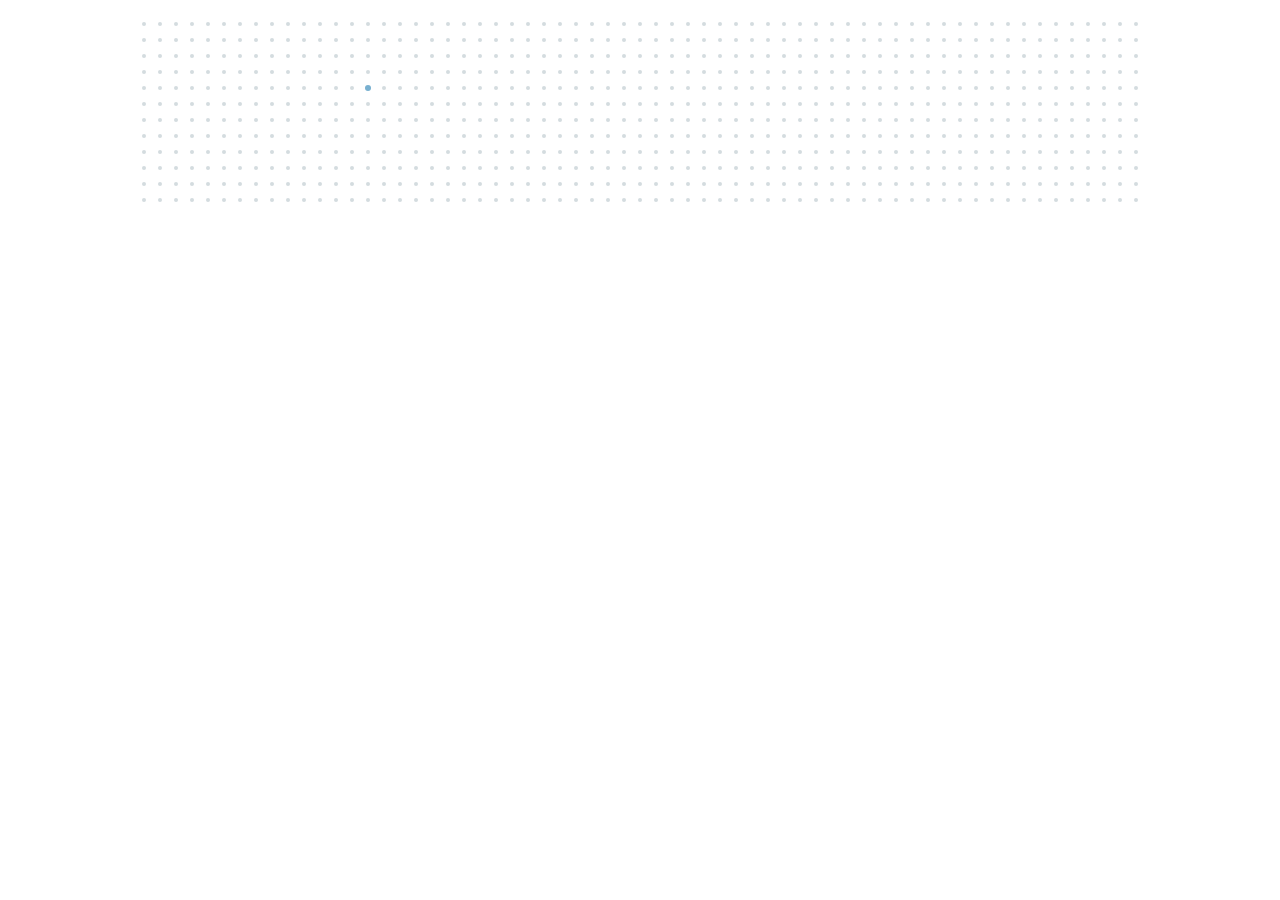
==== index1.html @ 463189ca "Initial commit" ====
<!DOCTYPE html>
<html lang="en">
<head>
  <meta charset="UTF-8">
  <meta name="viewport" content="width=device-width, initial-scale=1.0">
  <meta http-equiv="X-UA-Compatible" content="ie=edge">
  <link rel="stylesheet" href="./css/style2.css" media="screen" title="no title">
  <title>Document</title>
</head>
<body>

  <div id="wrapper">
    <canvas id="setka" class="canvas" width="2048" height="374" style="width:100%; height:100%;"></canvas>

    <svg class="svg" width="200" height="200" xmlns="http://www.w3.org/2000/svg">
      <!-- <path d="M10 10"/> -->
      <!-- Точки -->
      <circle class="dot" cx="5" cy="5" r="3"/>
      <!-- <path d="M10 10 C 20 20, 40 40, 100 10" fill="black"/> -->
    </svg>

  </div>

  <script src="https://cdnjs.cloudflare.com/ajax/libs/jquery/2.2.4/jquery.js"></script>
  <!-- <script src="https://cdnjs.cloudflare.com/ajax/libs/lodash.js/4.17.2/lodash.js"></script> -->
  <script type="text/javascript" src="js/main2.js"></script>
</body>
</html>
---- css/style2.css ----
#wrapper{
  width: 1024px;
  margin: 0 auto;
  height: 200px;
}
.svg {
  width: 100%;
  height: 200px;
  display: none;
}
.svg .dot{
  fill:#888;
  cursor:pointer;
}
.svg .dot:hover{
  fill:aqua;
  stroke:yellow;
}
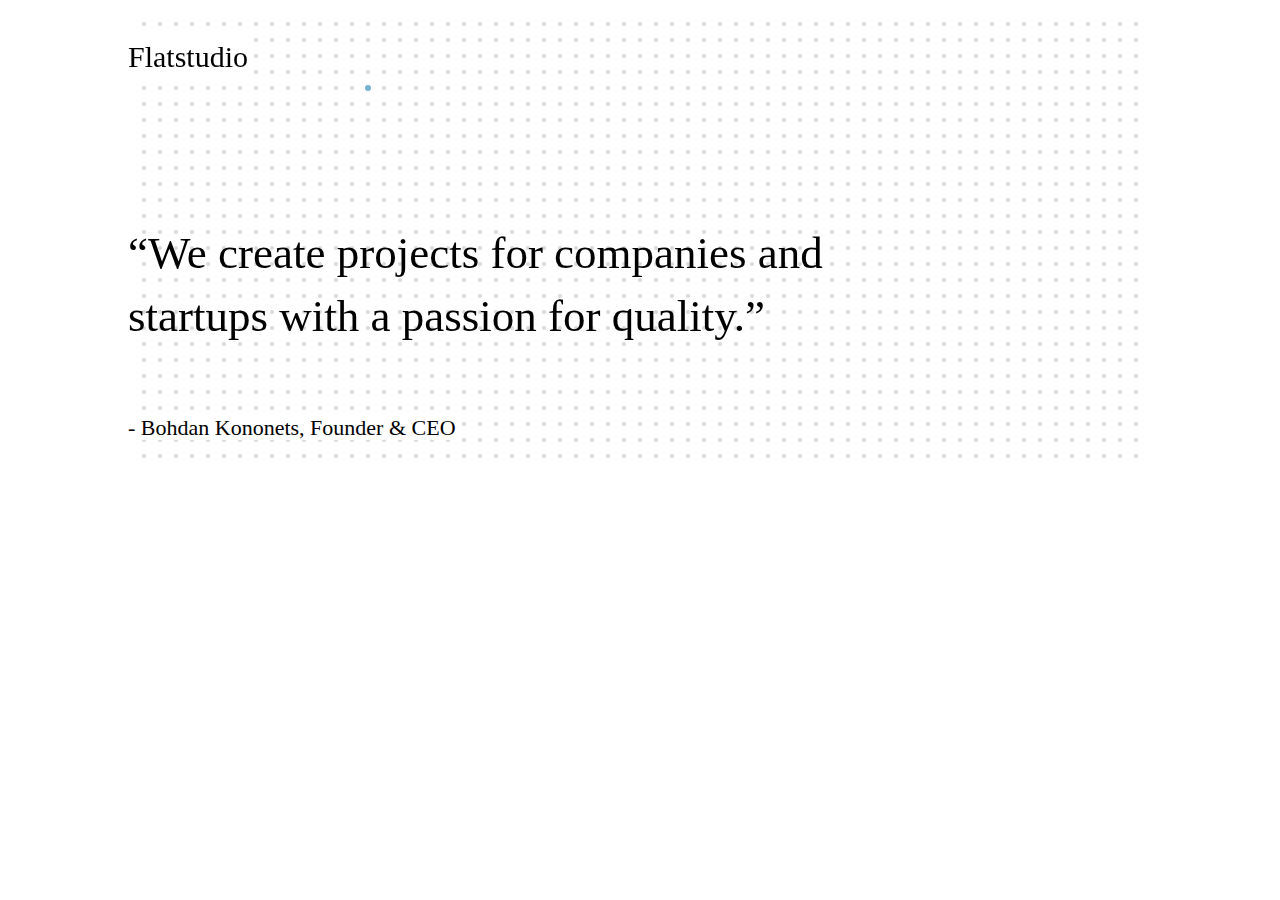
==== commit 7eafdf1c: "font correction cmt" ====
--- a/index1.html
+++ b/index1.html
@@ -9,15 +9,27 @@
 </head>
 <body>
 
-  <div id="wrapper">
-    <canvas id="setka" class="canvas" width="2048" height="374" style="width:100%; height:100%;"></canvas>
+  <div class="wrapper">
+    <div id="wrapper" class="can-wrap">
+      <canvas id="setka" class="canvas" width="2048" height="374" style="width:100%; height:100%;"></canvas>
 
-    <svg class="svg" width="200" height="200" xmlns="http://www.w3.org/2000/svg">
-      <!-- <path d="M10 10"/> -->
-      <!-- Точки -->
-      <circle class="dot" cx="5" cy="5" r="3"/>
-      <!-- <path d="M10 10 C 20 20, 40 40, 100 10" fill="black"/> -->
-    </svg>
+      <svg class="svg" width="200" height="200" xmlns="http://www.w3.org/2000/svg">
+        <!-- <path d="M10 10"/> -->
+        <!-- Точки -->
+        <circle class="dot" cx="5" cy="5" r="3"/>
+        <!-- <path d="M10 10 C 20 20, 40 40, 100 10" fill="black"/> -->
+      </svg>
+
+    </div>
+    <p class="logo">Flatstudio</p>
+    <br>
+    <br>
+    <br>
+    <br>
+    <br>
+    <p class="big">“We create projects for companies and startups with a passion for quality.”</p>
+    <br>
+    <p class="smpl">- Bohdan Kononets, Founder & CEO</p>
 
   </div>
 
--- a/css/style2.css
+++ b/css/style2.css
@@ -1,18 +1,47 @@
-#wrapper{
+.wrapper{
   width: 1024px;
   margin: 0 auto;
-  height: 200px;
+  min-height: 200px;
+  position: relative;
+}
+.can-wrap{
+  position: absolute;
+  width: 100%;
+  height: 100%;
+}
+.canvas{
+
+}
+p{
+  display: inline-block;
+  background: #fff;
+  position: relative;
+  z-index: 5;
+}
+p.logo{
+  font-size: 30px;
+  line-height: 37px;
+}
+p.big{
+  max-width:80%;
+  font-size:45px;
+  line-height: 1.4;
+  background: transparent;
+}
+p.smpl{
+  font-size: 22px;
+  line-height: 1.14;
 }
 .svg {
   width: 100%;
   height: 200px;
   display: none;
 }
-.svg .dot{
+/*.svg .dot{
   fill:#888;
   cursor:pointer;
 }
 .svg .dot:hover{
   fill:aqua;
   stroke:yellow;
-}
+}*/
